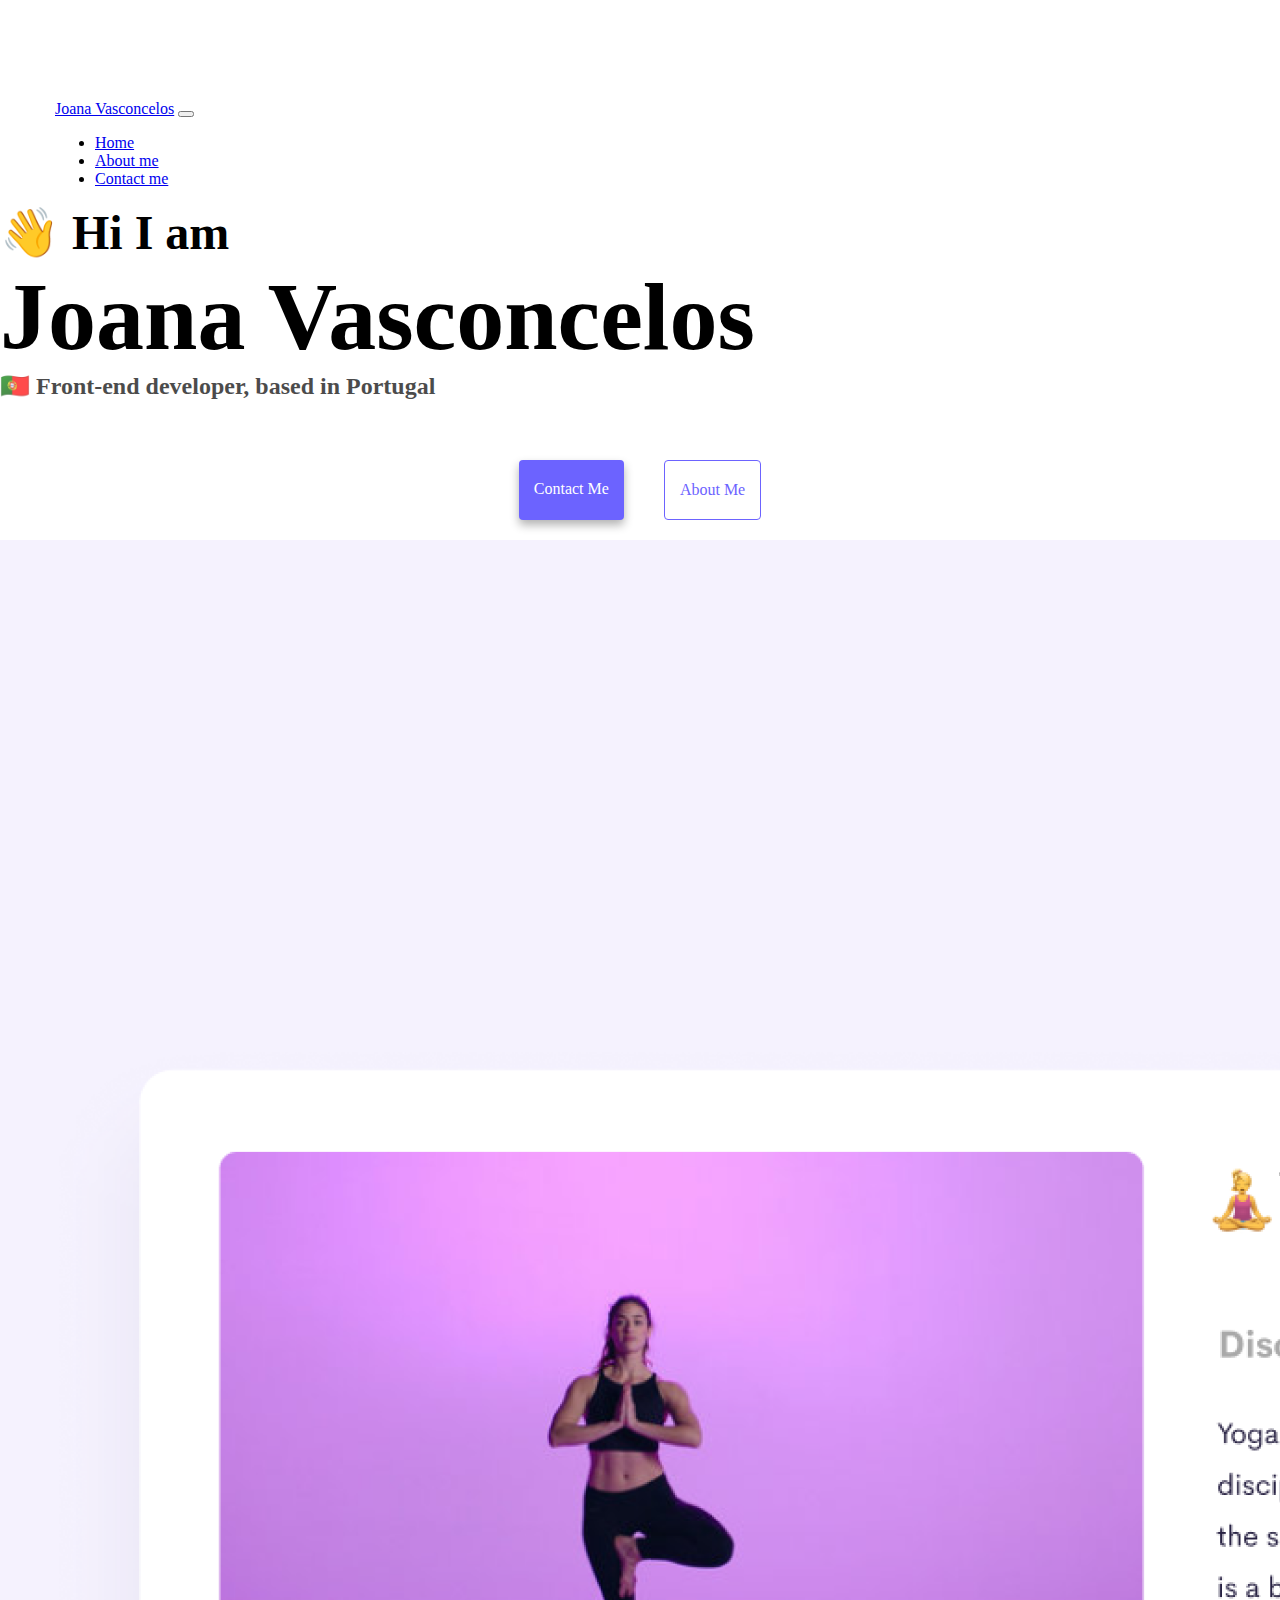
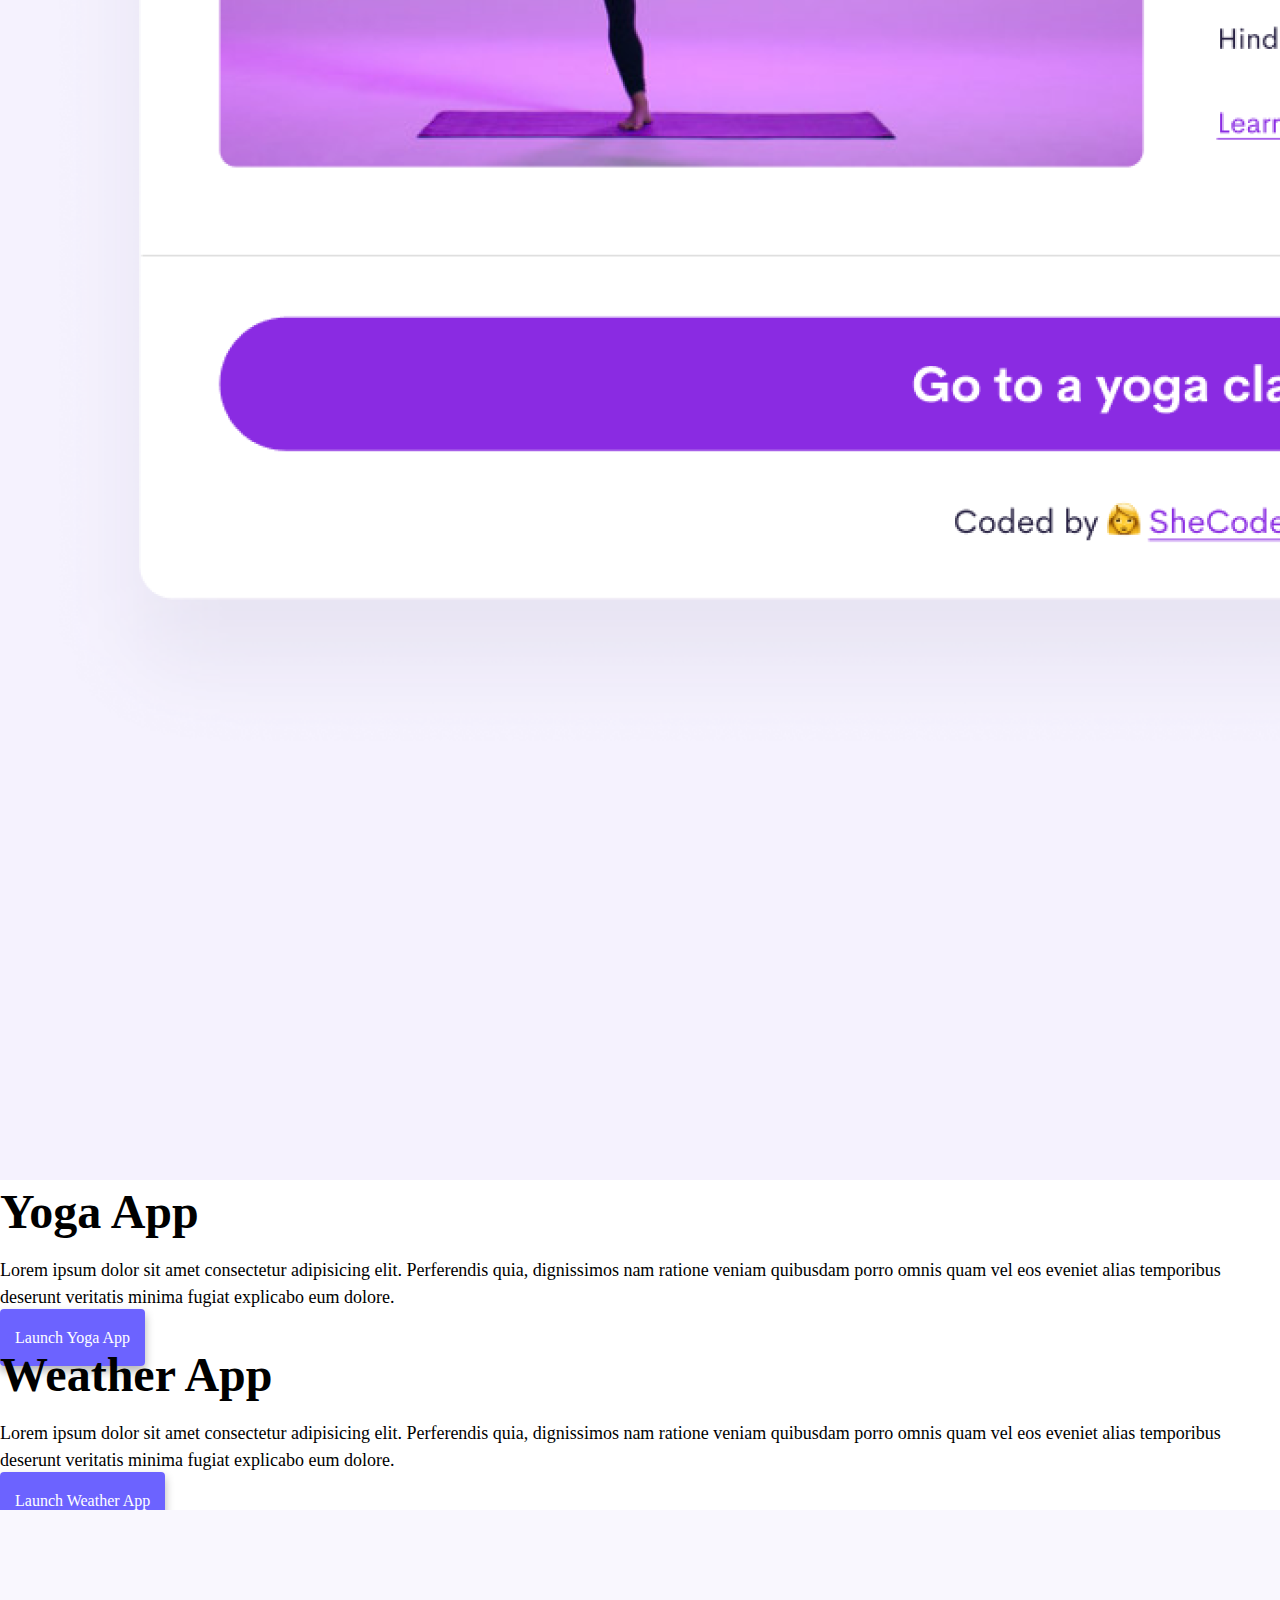
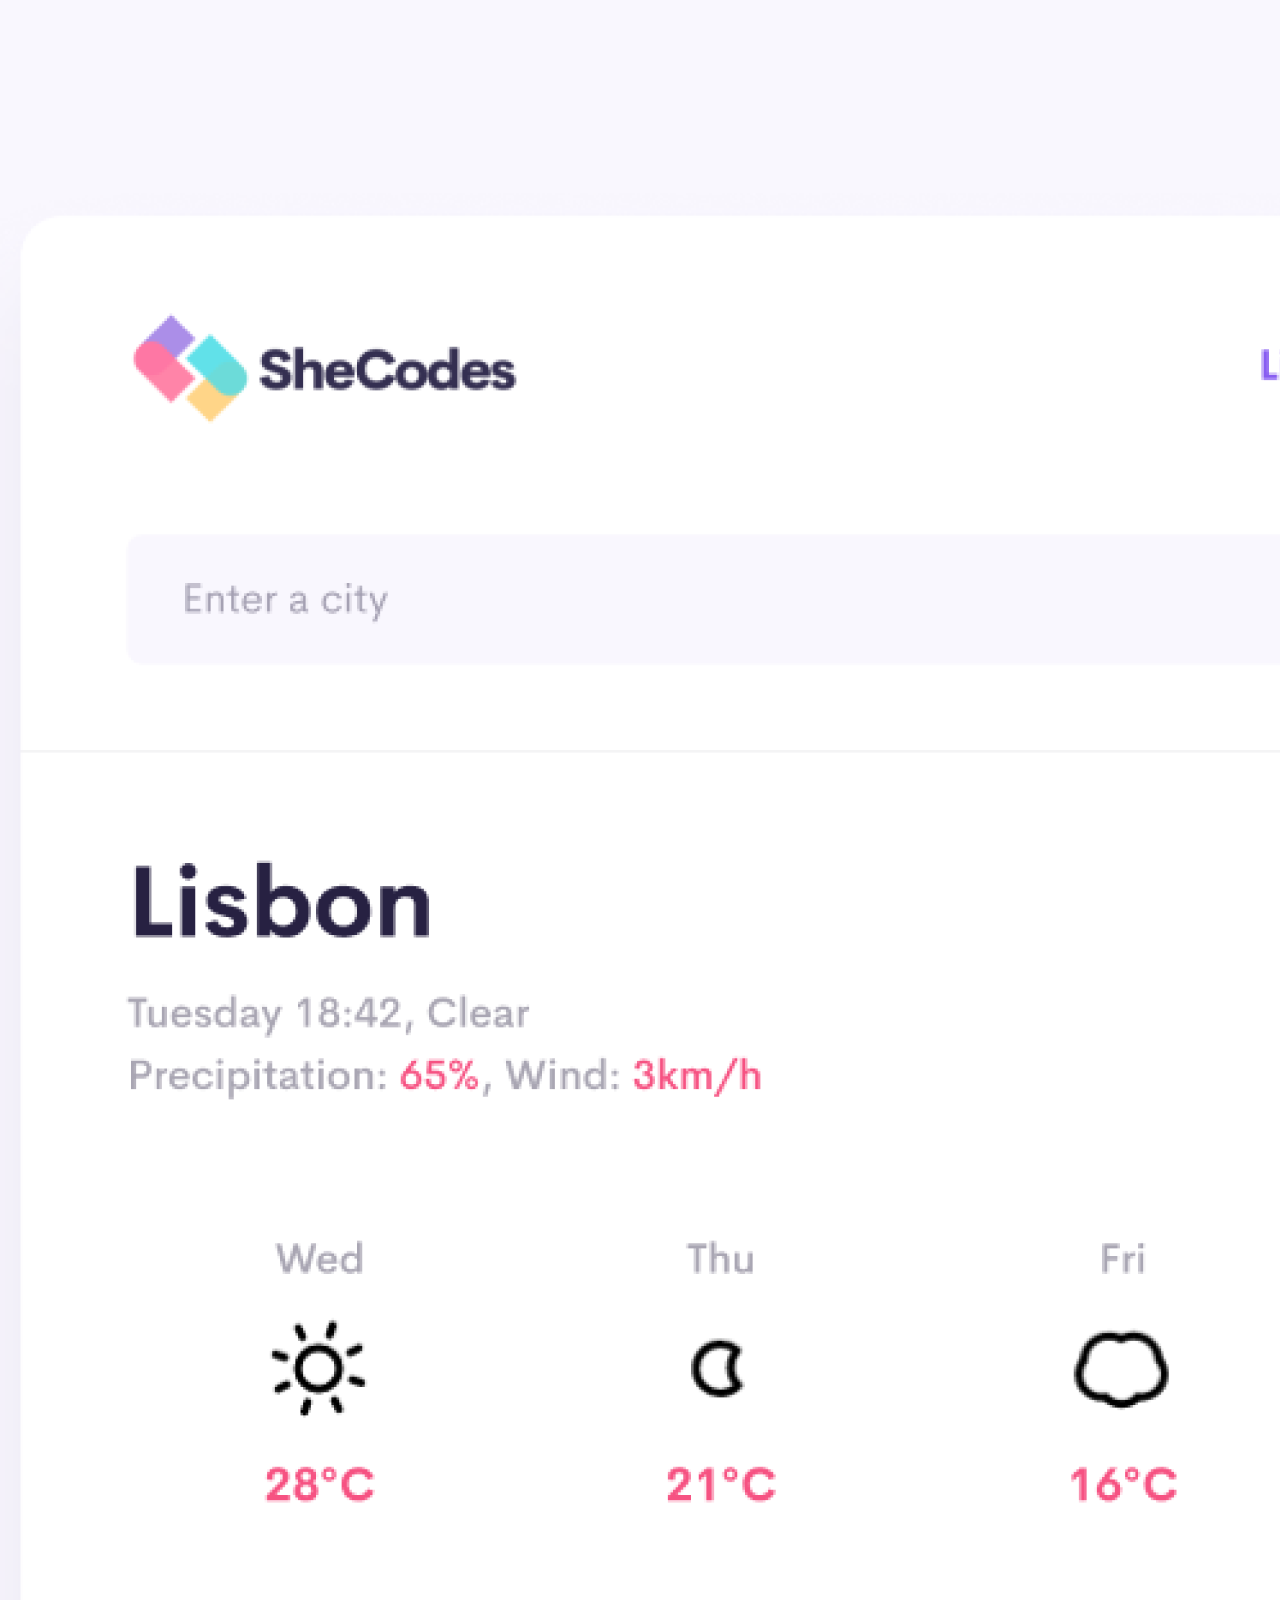
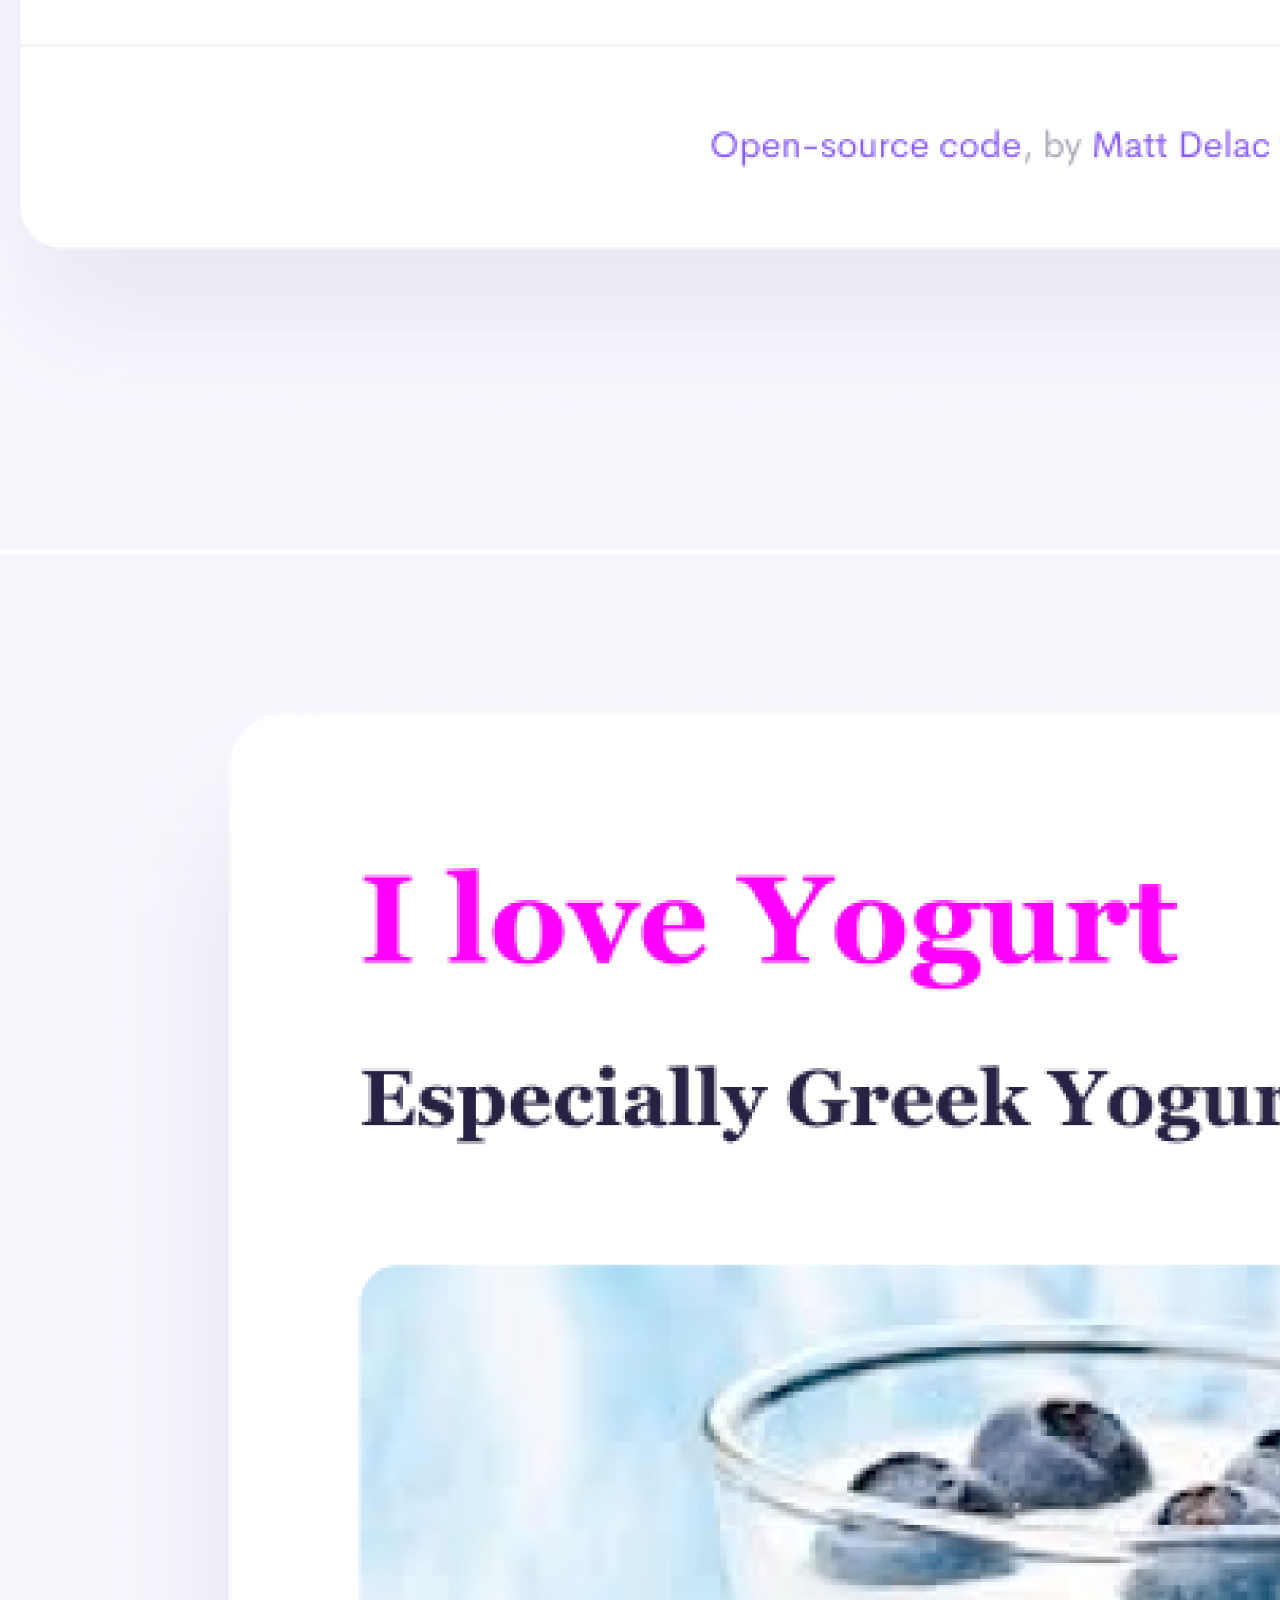
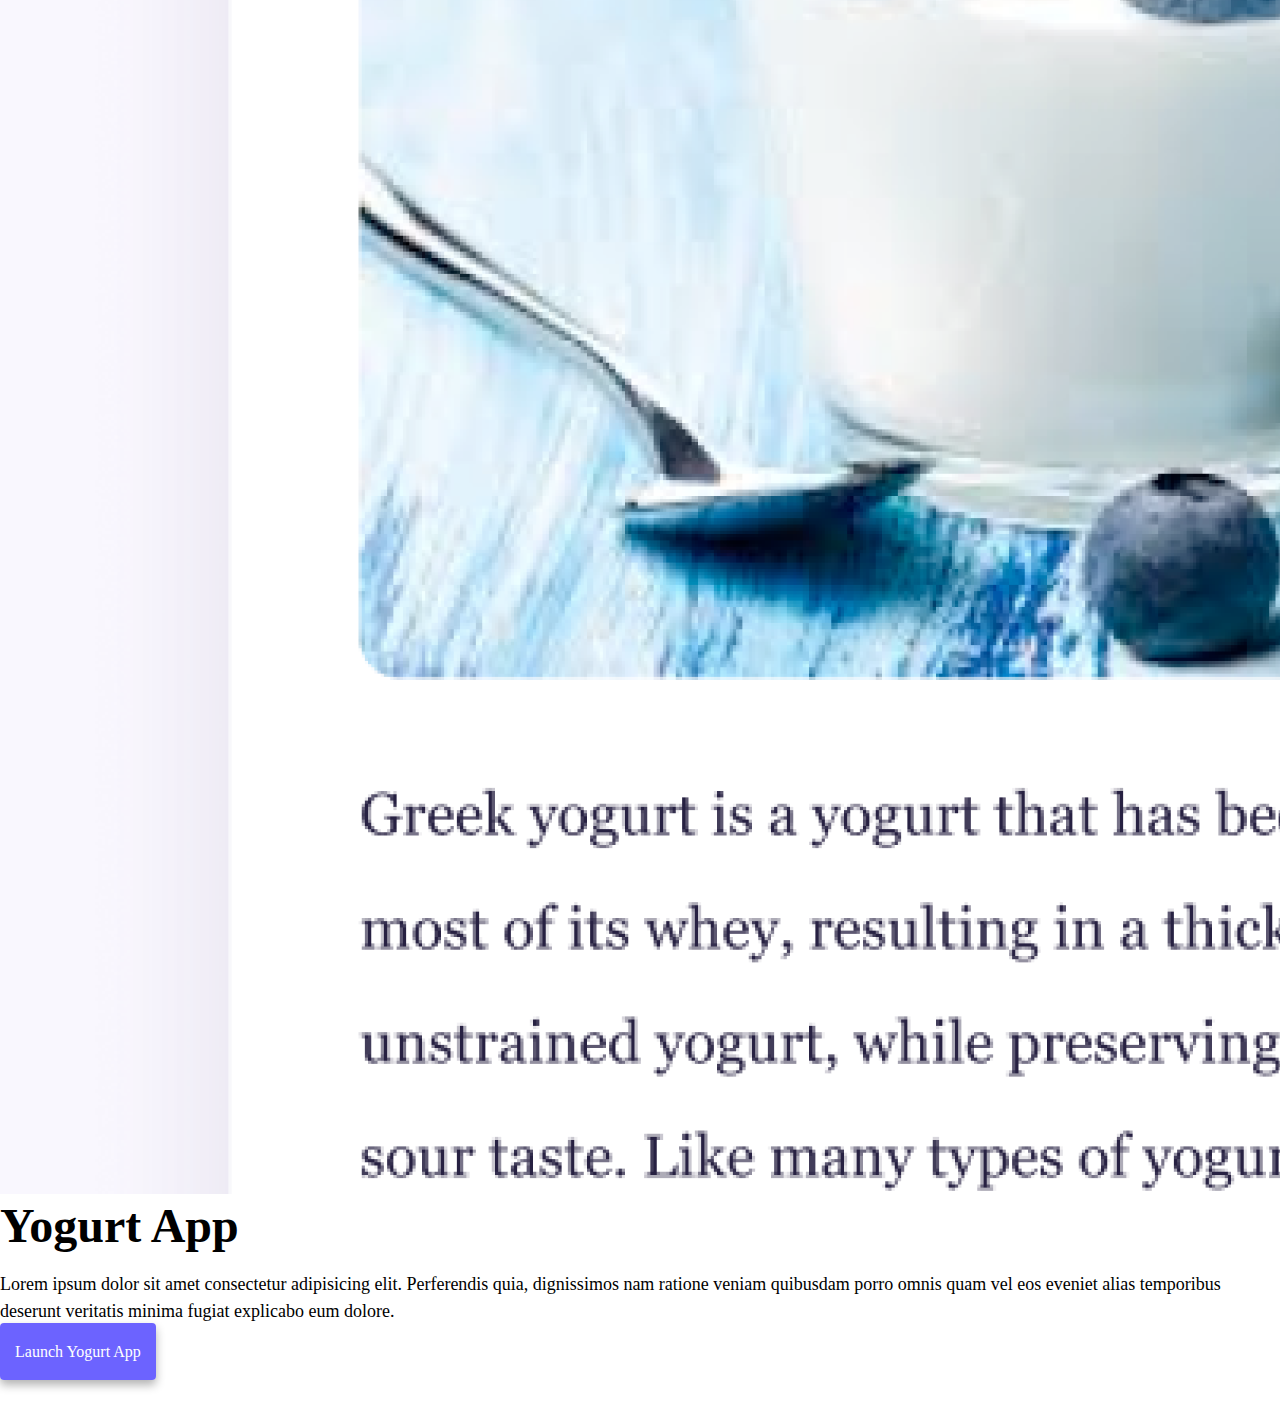
==== index.html @ edd9d808 "included the code already made in codesandbox" ====
<!DOCTYPE html>
<html lang="en">
  <head>
    <meta charset="UTF-8" />
    <meta http-equiv="X-UA-Compatible" content="IE=edge" />
    <meta name="viewport" content="width=device-width, initial-scale=1.0" />
    <link
      href="https://cdn.jsdelivr.net/npm/bootstrap@5.1.0/dist/css/bootstrap.min.css"
      rel="stylesheet"
      integrity="sha384-KyZXEAg3QhqLMpG8r+8fhAXLRk2vvoC2f3B09zVXn8CA5QIVfZOJ3BCsw2P0p/We"
      crossorigin="anonymous"
    />
    <script
      src="https://cdn.jsdelivr.net/npm/bootstrap@5.1.0/dist/js/bootstrap.bundle.min.js"
      integrity="sha384-U1DAWAznBHeqEIlVSCgzq+c9gqGAJn5c/t99JyeKa9xxaYpSvHU5awsuZVVFIhvj"
      crossorigin="anonymous"
    ></script>
    <title>Joana Vasconcelos</title>
    <link rel="stylesheet" href="css/style.css" />
  </head>
  <body>
    <nav class="navbar navbar-expand-lg navbar-light bg-light fixed-top">
      <div class="container-fluid">
        <a class="navbar-brand" href="#">Joana Vasconcelos</a>
        <button
          class="navbar-toggler"
          type="button"
          data-bs-toggle="collapse"
          data-bs-target="#navbarNav"
          aria-controls="navbarNav"
          aria-expanded="false"
          aria-label="Toggle navigation"
        >
          <span class="navbar-toggler-icon"></span>
        </button>
        <div class="collapse navbar-collapse" id="navbarNav">
          <ul class="navbar-nav">
            <li class="nav-item">
              <a class="nav-link active" aria-current="page" href="index.html"
                >Home</a
              >
            </li>
            <li class="nav-item">
              <a class="nav-link" href="about.html">About me</a>
            </li>
            <li class="nav-item">
              <a class="nav-link" href="about.html#contact">Contact me</a>
            </li>
          </ul>
        </div>
      </div>
    </nav>
    <h2 class="text-center">👋 Hi I am</h2>
    <h1 class="text-center">Joana Vasconcelos</h1>
    <h3 class="text-center">🇵🇹 Front-end developer, based in Portugal</h3>
    <div class="navigation-links mb-5">
      <a href="about.html#contact" class="contact-link">Contact me</a>
      <a href="about.html" class="about-link">About me</a>
    </div>
    <div class="container">
      <div class="row">
        <div class="col-6">
          <img src="images/yoga.png" class="img-fluid rounded" />
        </div>
        <div class="col-6">
          <h2 class="mb-3">
            Yoga App
          </h2>
          <p>
            Lorem ipsum dolor sit amet consectetur adipisicing elit. Perferendis
            quia, dignissimos nam ratione veniam quibusdam porro omnis quam vel
            eos eveniet alias temporibus deserunt veritatis minima fugiat
            explicabo eum dolore.
          </p>
          <div class="mt-5">
            <a href="#" class="primary-link btn text-nowrap">Launch Yoga App</a>
          </div>
        </div>
        <div class="row mt-5">
        
          <div class="col-6">
            <h2 class="mb-3">
              Weather App
            </h2>
            <p>
              Lorem ipsum dolor sit amet consectetur adipisicing elit. Perferendis
              quia, dignissimos nam ratione veniam quibusdam porro omnis quam vel
              eos eveniet alias temporibus deserunt veritatis minima fugiat
              explicabo eum dolore.
            </p>
            <div class="mt-5">
              <a href="#" class="primary-link btn text-nowrap">Launch Weather App</a>
            </div>
          </div>
            <div class="col-6">
              <img src="images/weather.png" class="img-fluid rounded" />
            </div>
          
          <div class="row mt-5">
            <div class="col-6">
              <img src="images/yogurt.png" class="img-fluid rounded" />
            </div>
            <div class="col-6">
              <h2 class="mb-3">
                Yogurt App
              </h2>
              <p>
                Lorem ipsum dolor sit amet consectetur adipisicing elit. Perferendis
                quia, dignissimos nam ratione veniam quibusdam porro omnis quam vel
                eos eveniet alias temporibus deserunt veritatis minima fugiat
                explicabo eum dolore.
              </p>
              <div class="mt-5">
                <a href="#" class="primary-link btn text-nowrap">Launch Yogurt App</a>
              </div>
            </div>

      </div>
    </div>
  </body>
</html>
---- css/style.css ----
:root {
  --primary-color: #6c63ff;
  --secondary-color: #f5f2fe;
  --box-shadow: 0 5px 10px rgba(0, 0, 0, 0.3);
}

body {
  margin: 100px auto 50px;
}

h1,
h2,
h3 {
  margin: 0;
}

h1 {
  font-size: 96px;
}

h2 {
  font-size: 48px;
}

h3 {
  font-size: 24px;
  opacity: 0.7;
}

p {
  font-size: 18px;
  line-height: 1.5;
}

.container-fluid {
  margin: 0 55px;
}
.navigation-links {
  display: flex;
  margin-top: 40px;
  justify-content: center;
}

.navigation-links a {
  margin: 20px;
  border-radius: 4px;
  padding: 20px 15px;
  text-decoration: none;
  text-transform: capitalize;
}

.contact-link {
  background: var(--primary-color);
  box-shadow: var(--box-shadow);
  color: white;
}

.about-link {
  color: var(--primary-color);
  border: 1px solid var(--primary-color);
}

.primary-link {
  border-radius: 4px;
  padding: 20px 15px;
  text-decoration: none;
  background: var(--primary-color);
  box-shadow: var(--box-shadow);
  color: white;
}
.homepage-link {
  color: var(--primary-color);
  text-align: center;
  display: block;
}

.about-paragraphs {
  display: flex;
  margin: 30px 0;
}

.about-paragraphs p {
  margin: 10px;
}

.email-link {
  display: flex;
  justify-content: center;
  color: var(--primary-color);
  font-size: 28px;
  text-decoration: none;
}

.email-link:hover {
  text-decoration: underline;
}

#contact {
  margin-top: 50px;
}
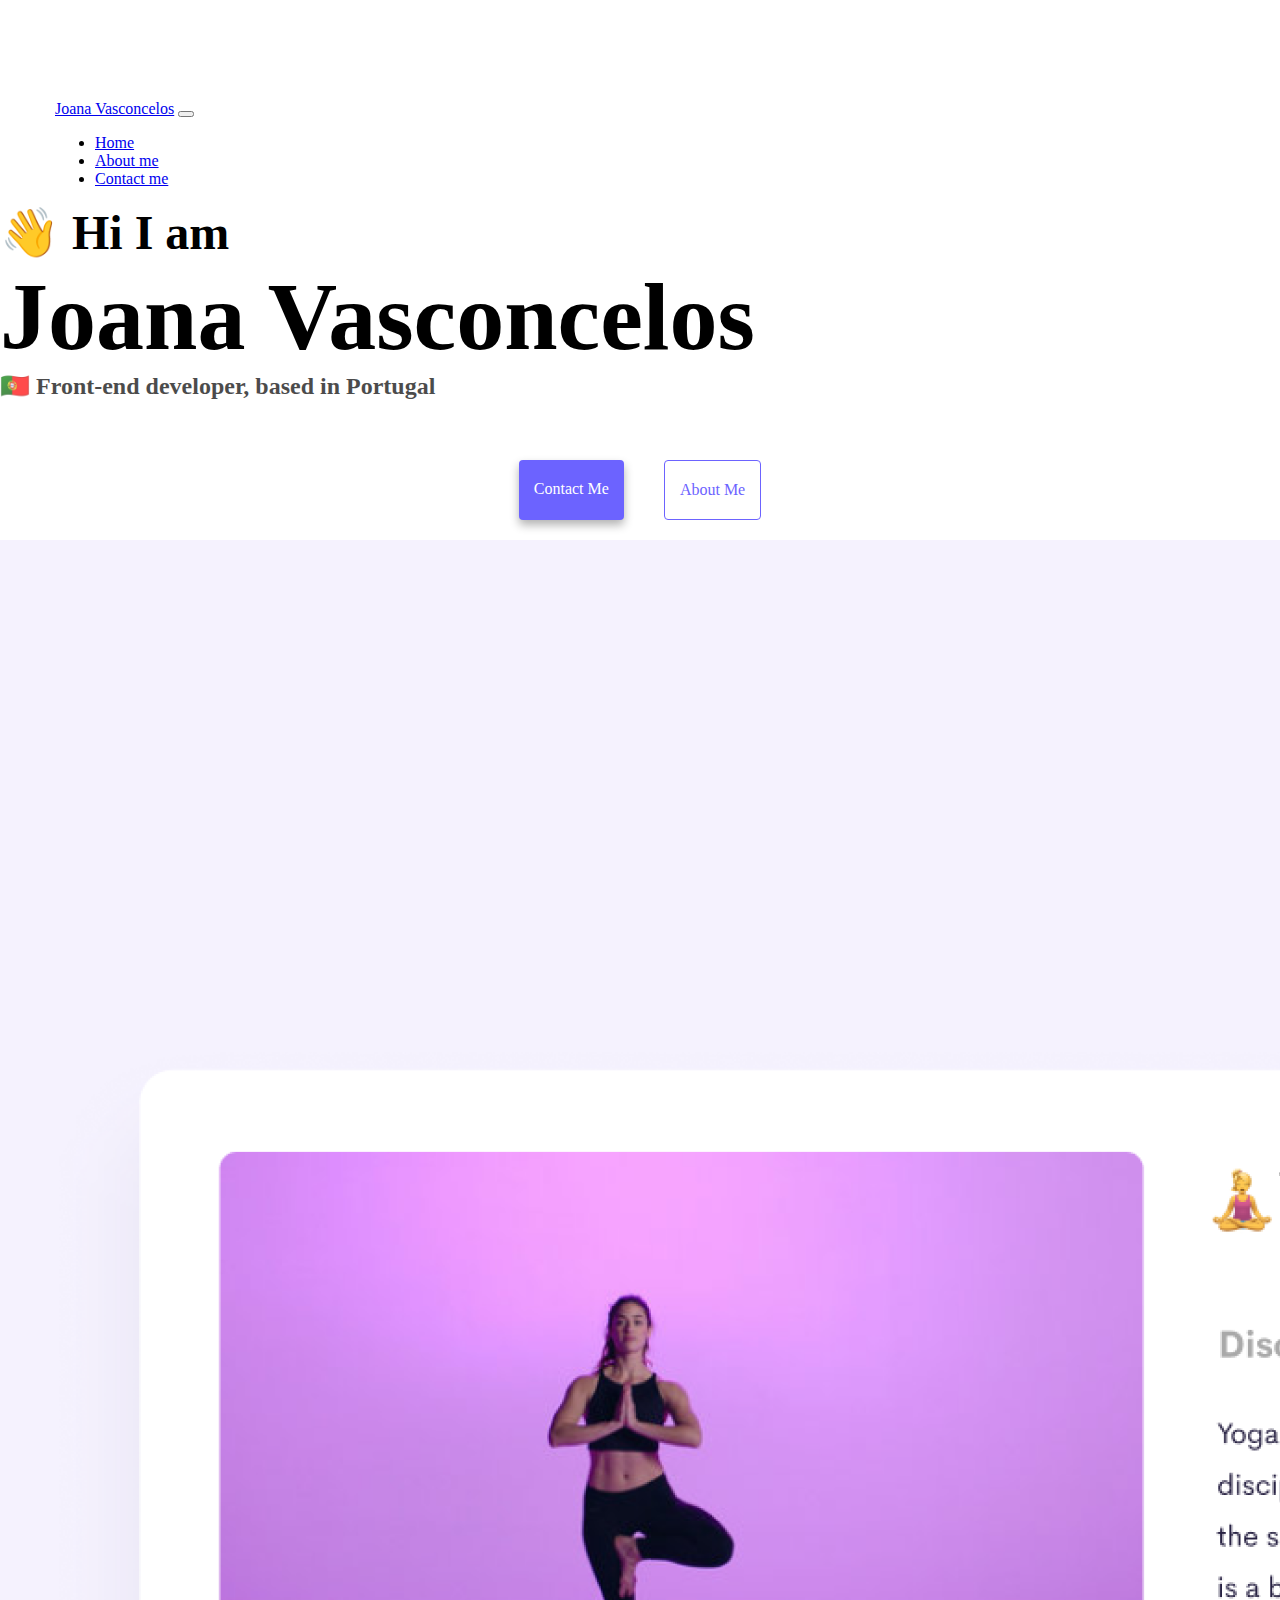
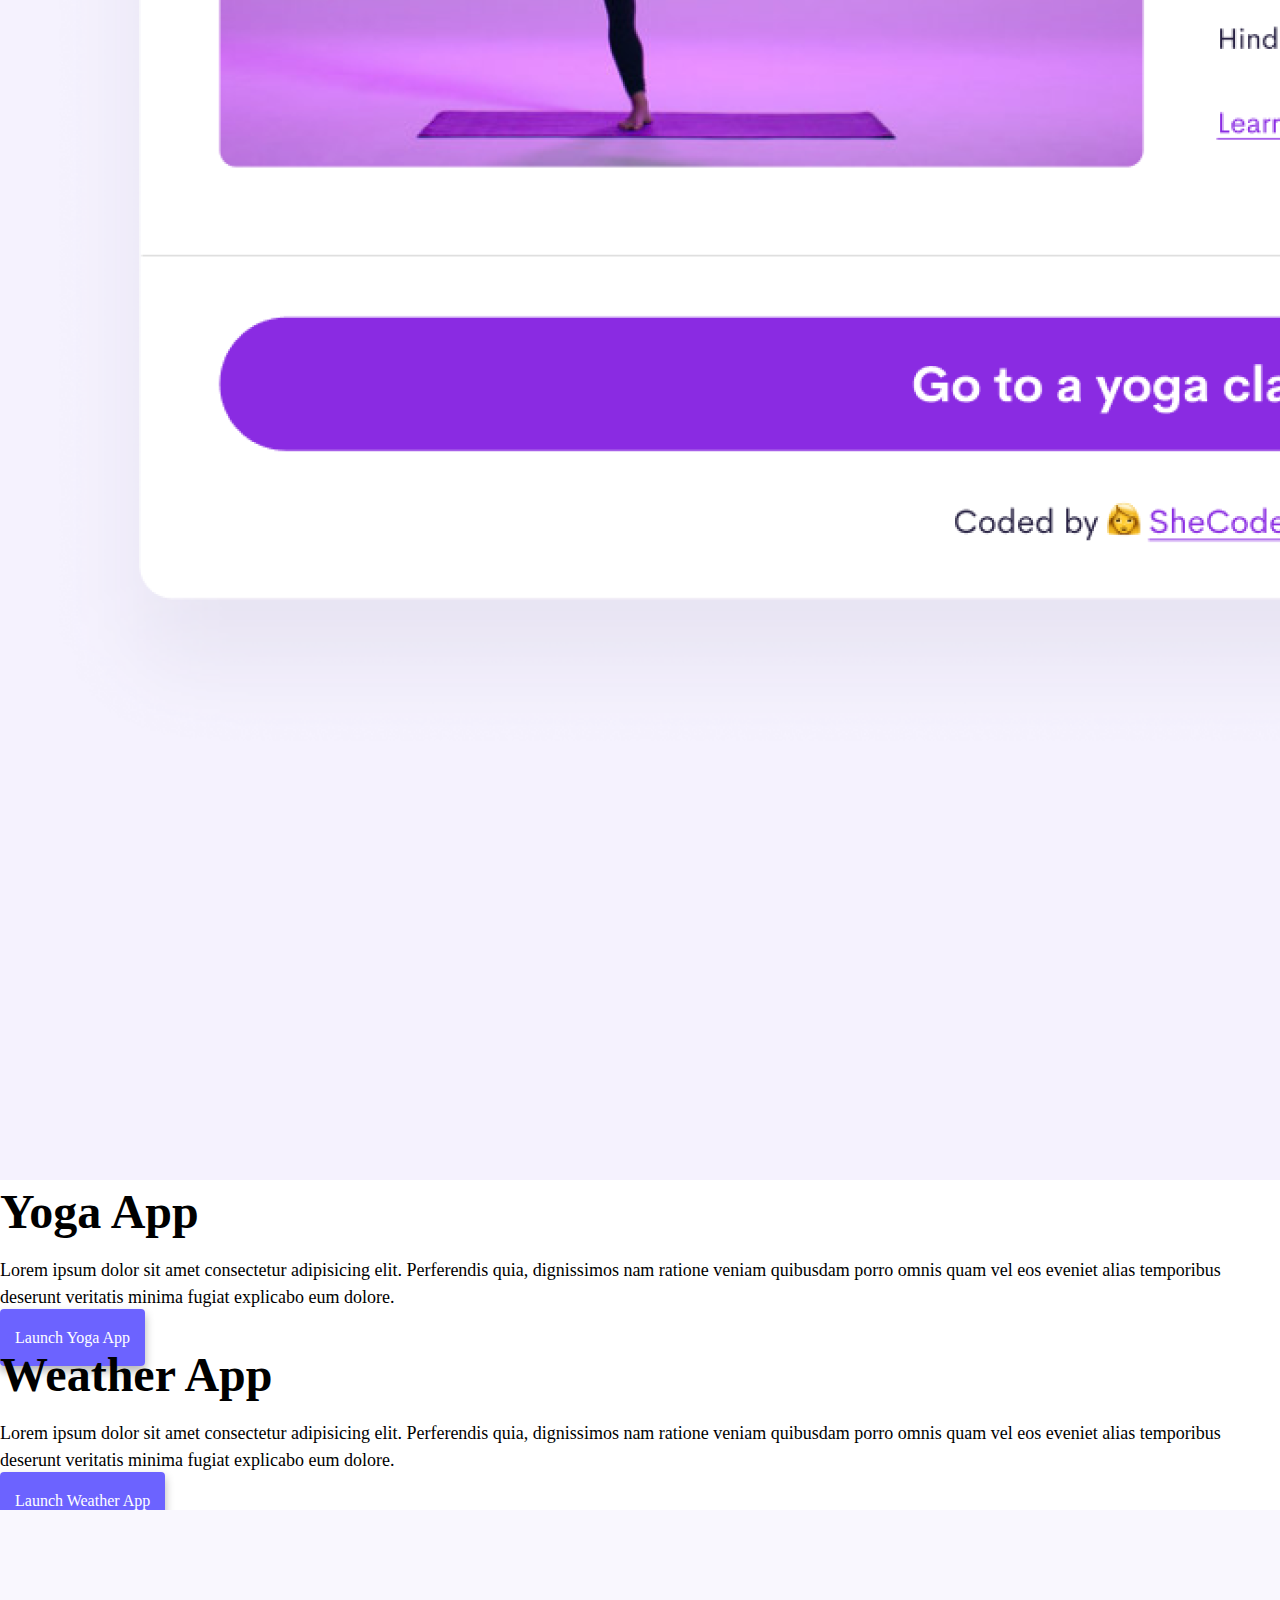
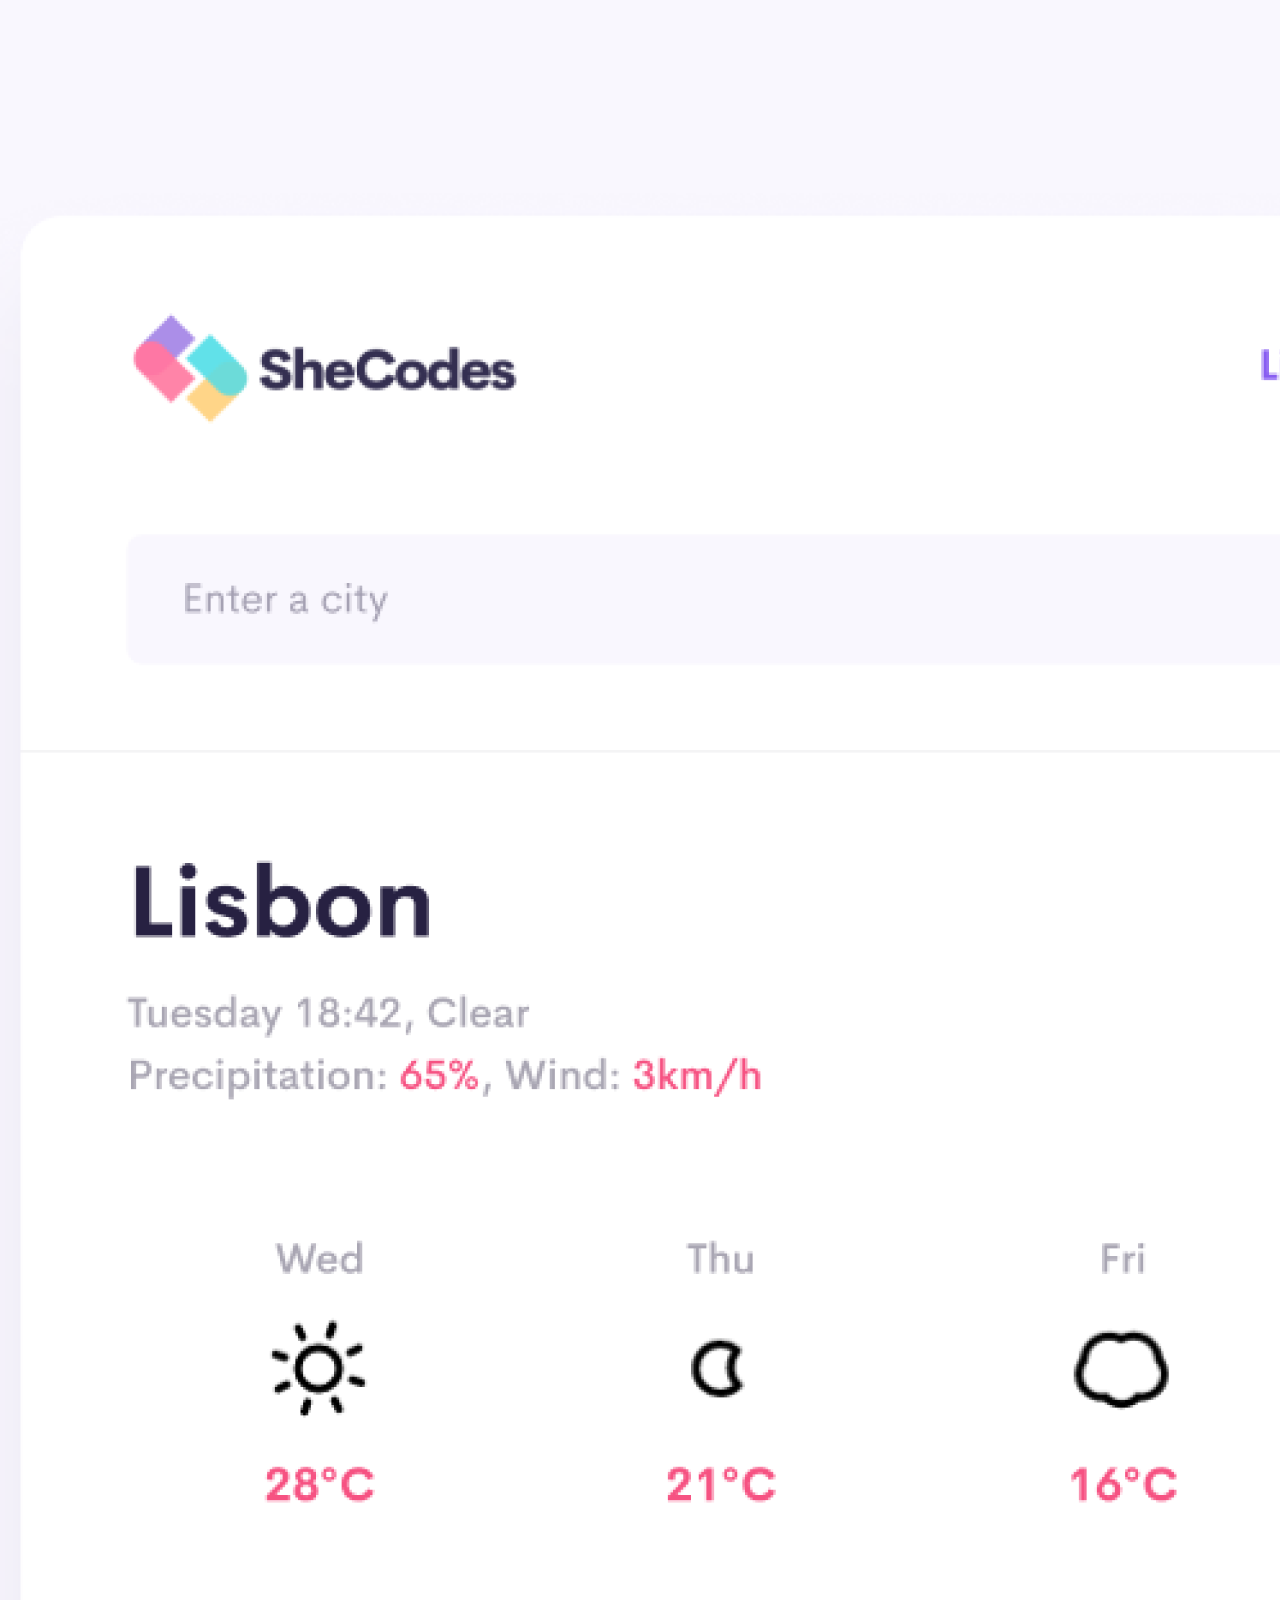
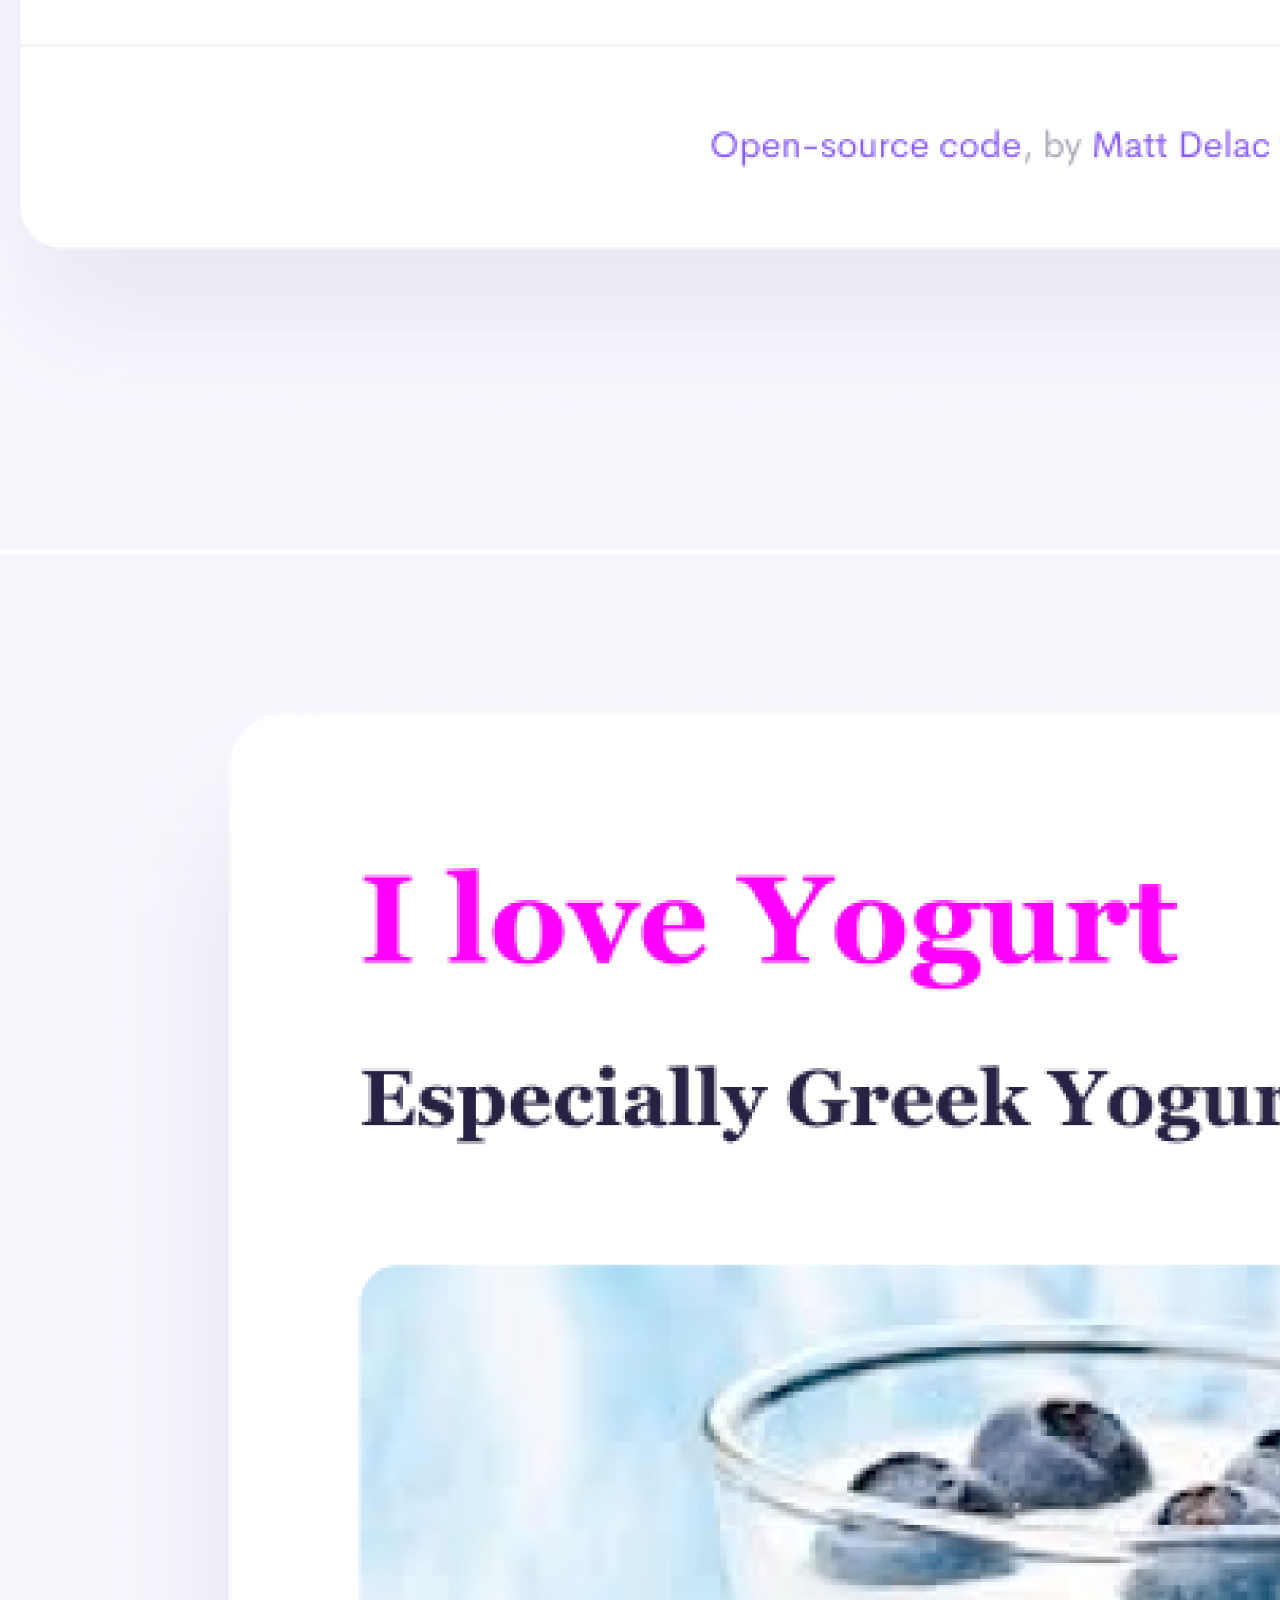
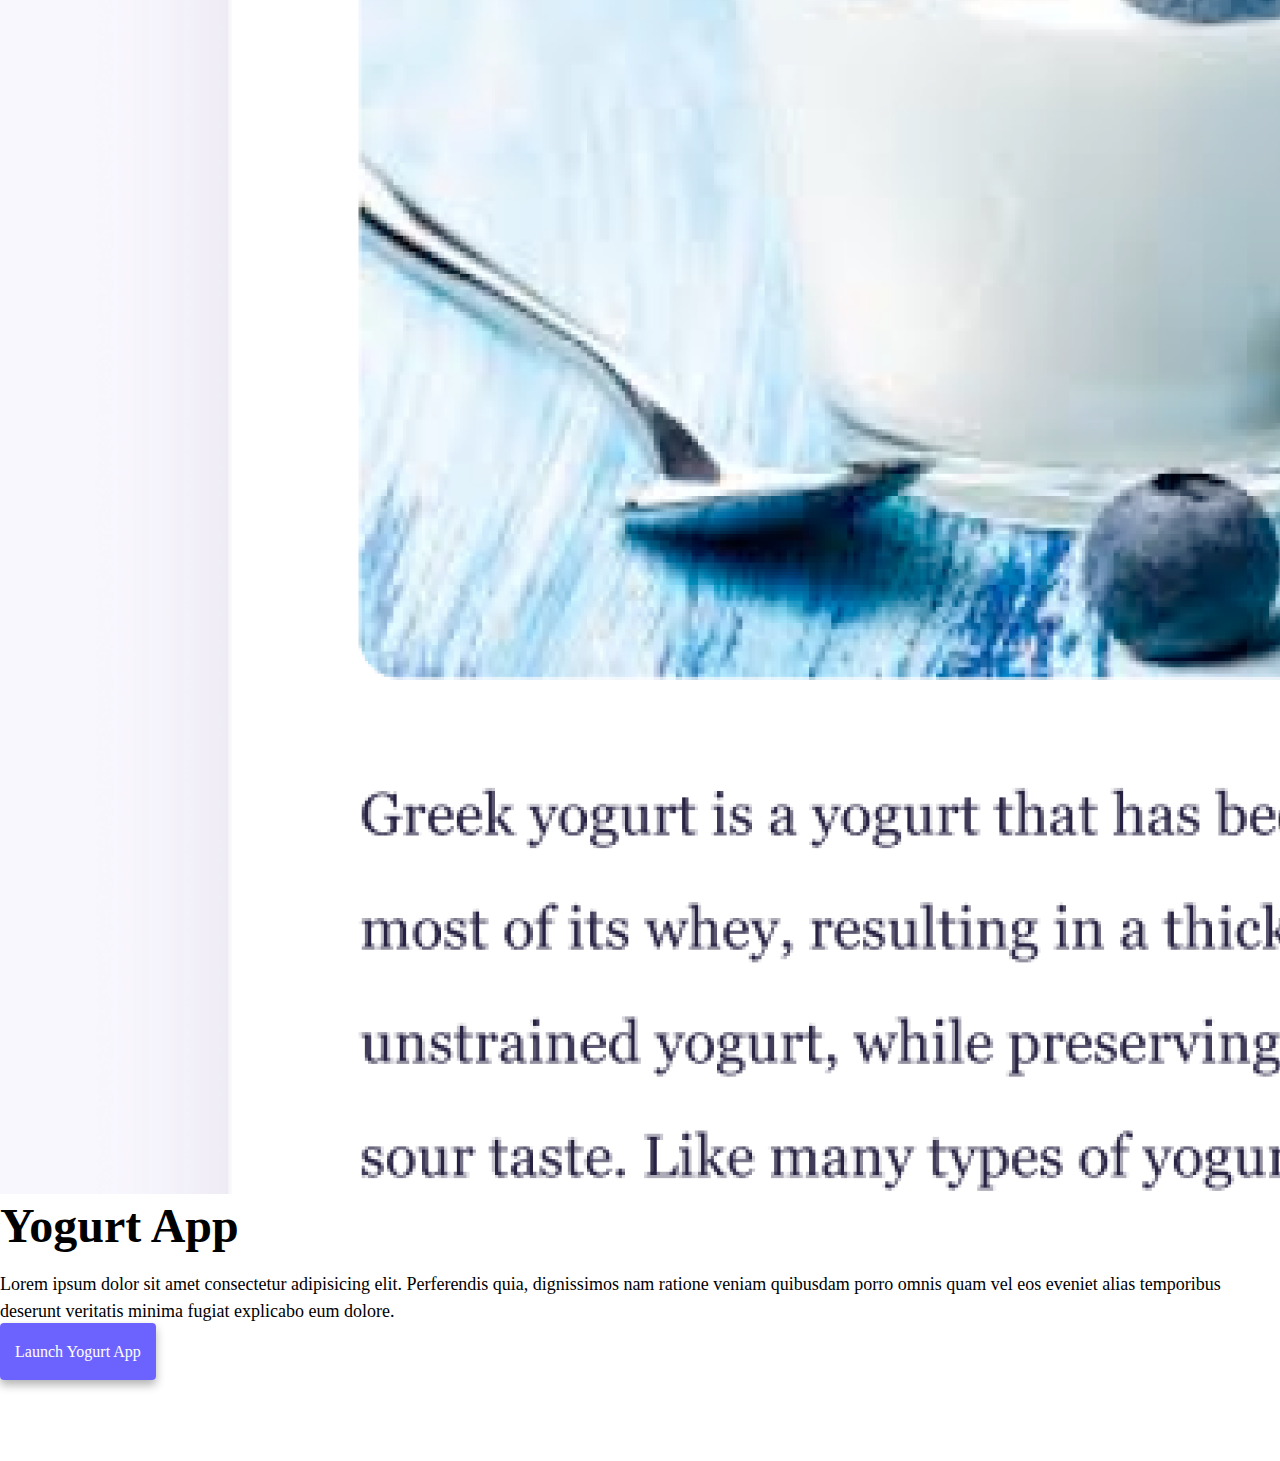
==== commit da4f12f6: "made main page responsive" ====
--- a/index.html
+++ b/index.html
@@ -15,8 +15,9 @@
       integrity="sha384-U1DAWAznBHeqEIlVSCgzq+c9gqGAJn5c/t99JyeKa9xxaYpSvHU5awsuZVVFIhvj"
       crossorigin="anonymous"
     ></script>
-    <title>Joana Vasconcelos</title>
+    <title>Front-end Developer - Joana Vasconcelos</title>
     <link rel="stylesheet" href="css/style.css" />
+    <meta name="description" content="Joana Vasconcelos is a front-end developer based in Lisbon, Portugal. Here you can look at her projects and contact her for any job inquiries">
   </head>
   <body>
     <nav class="navbar navbar-expand-lg navbar-light bg-light fixed-top">
@@ -41,10 +42,10 @@
               >
             </li>
             <li class="nav-item">
-              <a class="nav-link" href="about.html">About me</a>
+              <a class="nav-link" href="about.html"  title="About Joana Vasconcelos">About me</a>
             </li>
             <li class="nav-item">
-              <a class="nav-link" href="about.html#contact">Contact me</a>
+              <a class="nav-link" href="about.html#contact" title="Contact Joana Vasconcelos">Contact me</a>
             </li>
           </ul>
         </div>
@@ -54,15 +55,15 @@
     <h1 class="text-center">Joana Vasconcelos</h1>
     <h3 class="text-center">🇵🇹 Front-end developer, based in Portugal</h3>
     <div class="navigation-links mb-5">
-      <a href="about.html#contact" class="contact-link">Contact me</a>
-      <a href="about.html" class="about-link">About me</a>
+      <a href="about.html#contact" class="contact-link" title="Contact Joana Vasconcelos" >Contact me</a>
+      <a href="about.html" class="about-link" title="About Joana Vasconcelos" >About me</a>
     </div>
     <div class="container">
       <div class="row">
         <div class="col-6">
-          <img src="images/yoga.png" class="img-fluid rounded" />
+          <img src="images/yoga.png" class="img-fluid rounded d-none d-sm-block" alt="My yoga project"/>
         </div>
-        <div class="col-6">
+        <div class="col-sm-6">
           <h2 class="mb-3">
             Yoga App
           </h2>
@@ -73,13 +74,13 @@
             explicabo eum dolore.
           </p>
           <div class="mt-5">
-            <a href="#" class="primary-link btn text-nowrap">Launch Yoga App</a>
+            <a href="#" class="primary-link btn text-nowrap" title="Yoga Project" >Launch Yoga App</a>
           </div>
         </div>
         <div class="row mt-5">
         
-          <div class="col-6">
-            <h2 class="mb-3">
+          <div class="col-sm-6">
+            <h2 class="mb-3 ">
               Weather App
             </h2>
             <p>
@@ -89,19 +90,19 @@
               explicabo eum dolore.
             </p>
             <div class="mt-5">
-              <a href="#" class="primary-link btn text-nowrap">Launch Weather App</a>
+              <a href="#" class="primary-link btn text-nowrap" title="Weather Project">Launch Weather App</a>
             </div>
           </div>
             <div class="col-6">
-              <img src="images/weather.png" class="img-fluid rounded" />
+              <img src="images/weather.png" class="img-fluid rounded d-none d-sm-block" alt="My Weather App" />
             </div>
           
           <div class="row mt-5">
             <div class="col-6">
-              <img src="images/yogurt.png" class="img-fluid rounded" />
+              <img src="images/yogurt.png" class="img-fluid rounded d-none d-sm-block" alt="My Yogurt project" />
             </div>
-            <div class="col-6">
-              <h2 class="mb-3">
+            <div class="col-sm-6">
+              <h2 class="mb-3 ">
                 Yogurt App
               </h2>
               <p>
@@ -111,7 +112,7 @@
                 explicabo eum dolore.
               </p>
               <div class="mt-5">
-                <a href="#" class="primary-link btn text-nowrap">Launch Yogurt App</a>
+                <a href="#" class="primary-link btn text-nowrap" title="Yogurt Project">Launch Yogurt App</a>
               </div>
             </div>
 
--- a/css/style.css
+++ b/css/style.css
@@ -5,7 +5,7 @@
 }
 
 body {
-  margin: 100px auto 50px;
+  margin: 100px 0;
 }
 
 h1,
@@ -35,6 +35,7 @@
 .container-fluid {
   margin: 0 55px;
 }
+
 .navigation-links {
   display: flex;
   margin-top: 40px;
@@ -98,3 +99,28 @@
 #contact {
   margin-top: 50px;
 }
+
+.row {
+  width: 100%;
+  max-width: 100%;
+}
+@media (max-width: 576px) {
+  h2 {
+    text-align: center;
+    font-size: 32px;
+  }
+
+  h1 {
+    font-size: 48px;
+  }
+
+  p {
+    text-align: center;
+  }
+
+  .primary-link {
+    display: block;
+    text-align: center;
+    margin: 0 20px;
+  }
+}
